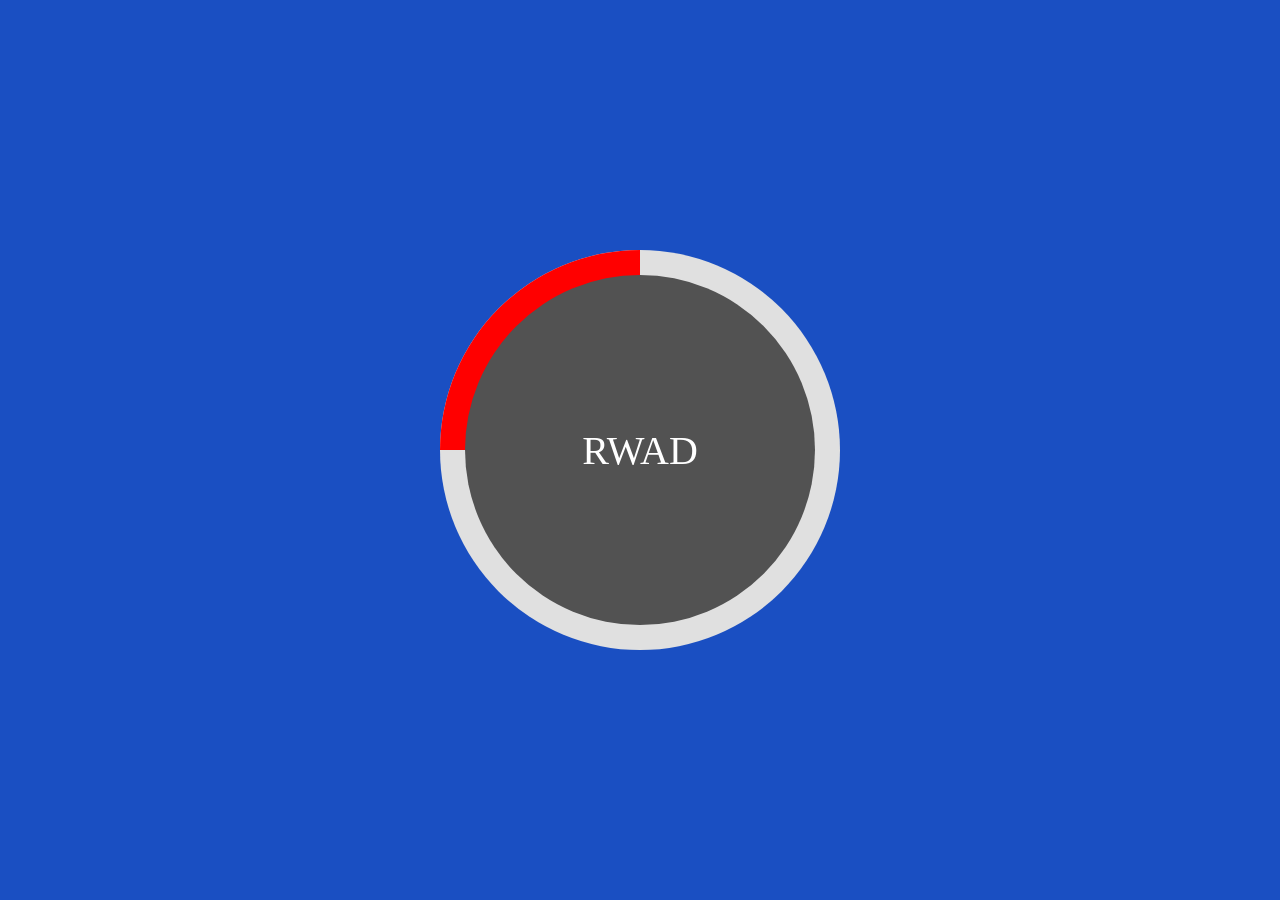
==== case-pages/case2.html @ 4264c9ff "case-2 complete" ====
<!DOCTYPE html>
<html lang="en">
<head>
    <meta charset="UTF-8">
    <meta name="viewport" content="width=device-width, initial-scale=1.0">
    <title>Document</title>
    <link rel="stylesheet" href="/css/case-2.css">

</head>
<body>
    
    <div class="blue-background">
        <div class="center-large-circle">
            <div class="red-rotating-part"></div>
        </div>
    
        <div class="center-little-circle">
                <span class="text">RWAD</span>
        </div>
  
    </div>
    
</body>
</html>
---- css/case-2.css ----
body{
    margin: 0;
        
}
.blue-background{
    position: absolute;
    background-color: rgb(26, 79, 194);
    height: 100vh;
    width: 100vw;
    display: flex;
    justify-content: center;
    align-items: center;
    
}
.center-little-circle{
    background-color: rgb(82, 82, 82);
    position: absolute;
    top: 50%;
    left: 50%;
    transform: translate(-50%, -50%);
    height: 350px;
    width: 350px;
    border-radius: 50%;
    display: flex;
    justify-content: center;
    align-items: center;

}
.text{
    color: white;
    font-size: 2.5rem;
}

.center-large-circle{
    position: relative;
    /* top: 50%;
    left: 50%;
    transform: translate(-50%, -50%); */
    height: 400px;
    width: 400px;
    background-color: rgb(224, 224, 224);
    border-radius: 50%;

    animation-name: go-around;
    animation-duration: 5s;
    animation-timing-function: ease-in-out;
    animation-iteration-count: infinite;
    animation-delay: 0s;
    animation-fill-mode: forwards;
}

.red-rotating-part{
    width: 200px;
    height: 200px;
    background-color: rgb(255, 0, 0);
    /* rotate: 45deg; */
    position: relative;
    border-top-left-radius: 100%;

}

@keyframes go-around {
    0% {
        rotate: 0;
    }
    25% {
        rotate: 90deg;
    }
    50% {
        rotate: 180deg;
    }
    75% {
        rotate: 270deg;
    }
    100% {
        rotate: 0;
    }
    
}
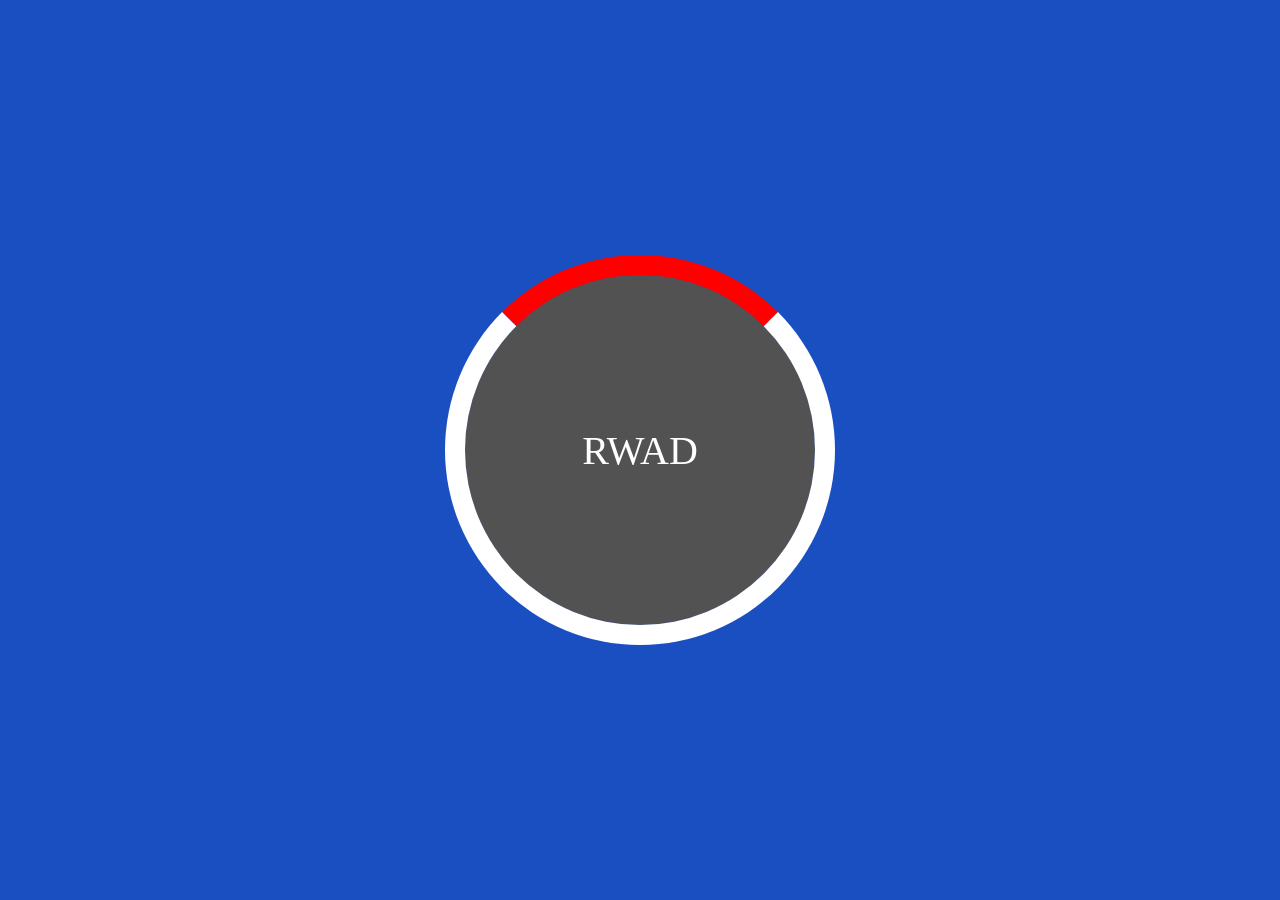
==== commit 5b26a940: "commit case 2 complete" ====
--- a/case-pages/case2.html
+++ b/case-pages/case2.html
@@ -9,16 +9,10 @@
 </head>
 <body>
     
-    <div class="blue-background">
-        <div class="center-large-circle">
-            <div class="red-rotating-part"></div>
-        </div>
-    
-        <div class="center-little-circle">
-                <span class="text">RWAD</span>
-        </div>
-  
+    <div class="center-little-circle">
+        <div class="center-large-circle"></div>
+        <span class="text">RWAD</span>
     </div>
-    
+     
 </body>
 </html>
--- a/css/case-2.css
+++ b/css/case-2.css
@@ -1,30 +1,31 @@
 body{
     margin: 0;
-        
-}
-.blue-background{
-    position: absolute;
     background-color: rgb(26, 79, 194);
     height: 100vh;
-    width: 100vw;
+    width: 100vw;   
     display: flex;
     justify-content: center;
     align-items: center;
-    
 }
 .center-little-circle{
     background-color: rgb(82, 82, 82);
+    /* top: 50%;
+    left: 50%;
+    transform: translate(-50%, -50%); */
+    /* i can't use this because then it rotates around not its center but the cantainers center */
     position: absolute;
-    top: 50%;
-    left: 50%;
-    transform: translate(-50%, -50%);
     height: 350px;
     width: 350px;
     border-radius: 50%;
     display: flex;
     justify-content: center;
-    align-items: center;
-
+    align-items: center; 
+    
+    /* transition-property: rotate;
+    transition-duration: 1s;
+    transition-timing-function: ease-in-out; */
+    
+    transition: rotate 1s ease-in-out;
 }
 .text{
     color: white;
@@ -32,48 +33,37 @@
 }
 
 .center-large-circle{
-    position: relative;
-    /* top: 50%;
-    left: 50%;
-    transform: translate(-50%, -50%); */
-    height: 400px;
-    width: 400px;
-    background-color: rgb(224, 224, 224);
+    position: absolute;
+    height: 350px;
+    width: 350px;
     border-radius: 50%;
+    border: 20px solid white;
+    border-top-color: red;
 
-    animation-name: go-around;
-    animation-duration: 5s;
-    animation-timing-function: ease-in-out;
-    animation-iteration-count: infinite;
-    animation-delay: 0s;
-    animation-fill-mode: forwards;
+    
+    transition: rotate 1s;
 }
 
-.red-rotating-part{
-    width: 200px;
-    height: 200px;
-    background-color: rgb(255, 0, 0);
-    /* rotate: 45deg; */
-    position: relative;
-    border-top-left-radius: 100%;
+/* .center-little-circle:hover .center-large-circle{
+    rotate: 360deg;      
+} */
 
+.center-little-circle:hover .center-large-circle {
+    /* animation-name: rotateOnce;
+    animation-duration: 1s;
+    animation-timing-function: ease-in-out;
+    animation-fill-mode: forwards; */
+
+    /* forwards property ensures the animation stops at 360deg instead of resetting. */
+    
+    animation: rotateOnce 1s ease-in-out forwards; 
 }
 
-@keyframes go-around {
+@keyframes rotateOnce {
     0% {
-        rotate: 0;
-    }
-    25% {
-        rotate: 90deg;
-    }
-    50% {
-        rotate: 180deg;
-    }
-    75% {
-        rotate: 270deg;
+        rotate: 0deg;
     }
     100% {
-        rotate: 0;
+        rotate: 360deg;
     }
-    
 }
